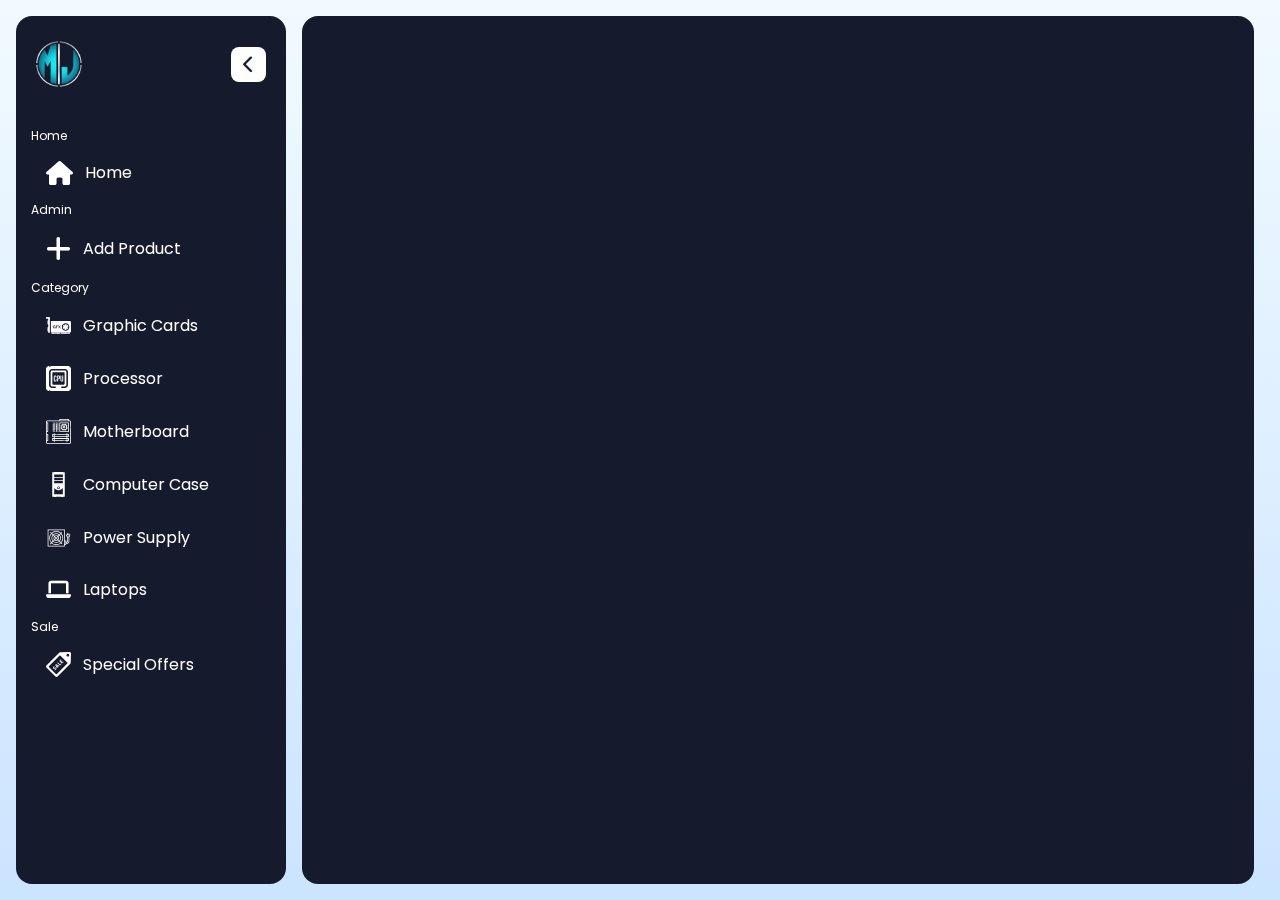
==== index.html @ d165f8c4 "first commit" ====
<!DOCTYPE html>
<html lang="en">
  <head>
    <meta charset="UTF-8" />
    <meta name="viewport" content="width=device-width, initial-scale=1.0" />
    <title>Admin Dashboard</title>
    <link rel="stylesheet" href="./css/all.min.css" />
    <link rel="stylesheet" href="./css/bootstrap.min.css" />
    <link
      rel="stylesheet"
      href="https://cdnjs.cloudflare.com/ajax/libs/animate.css/4.1.1/animate.min.css"
    />
    <link rel="stylesheet" href="./css/style.css" />
  </head>
  <body>
    <aside class="sidebar">
      <header
        class="sidebar-header d-flex justify-content-between align-items-center"
      >
        <a href="#" class="header-logo">
          <img src="images/logo.png" alt="MohamedJamal" />
        </a>
        <button class="toggler sideBar-toggle">
          <i class="fa-solid fa-chevron-left"></i>
        </button>
        <button class="toggler menu-toggle">
          <i class="fa-solid fa-bars"></i>
        </button>
      </header>
      <nav class="sidebar-nav">
        <ul class="nav-list list-unstyled">
          <p class="text-white mb-0">Home</p>
          <li class="nav-item">
            <a href="#" class="nav-link" data-target="home">
              <span class="nav-icon"><i class="fa-solid fa-house"></i></span>
              <span class="nav-label">Home</span>
            </a>
            <span class="nav-tooltip">Home</span>
          </li>
          <p class="text-white mb-0">Admin</p>
          <li class="nav-item">
            <a href="#" class="nav-link" data-target="adminTap">
              <span class="nav-icon"><i class="fa-solid fa-plus"></i></span>
              <span class="nav-label">Add Product</span>
            </a>
            <span class="nav-tooltip">Add Product</span>
          </li>
          <p class="text-white mb-0">Category</p>
          <li class="nav-item">
            <a href="#" class="nav-link" data-target="graphicCards">
              <span class="nav-icon"
                ><svg
                  fill="#ffffff"
                  height="25px"
                  width="25px"
                  version="1.1"
                  id="Capa_1"
                  xmlns="http://www.w3.org/2000/svg"
                  xmlns:xlink="http://www.w3.org/1999/xlink"
                  viewBox="0 0 233.039 233.039"
                  xml:space="preserve"
                >
                  <g id="SVGRepo_bgCarrier" stroke-width="0"></g>
                  <g
                    id="SVGRepo_tracerCarrier"
                    stroke-linecap="round"
                    stroke-linejoin="round"
                  ></g>
                  <g id="SVGRepo_iconCarrier">
                    <path
                      d="M0,38.413h36.121v144.713H20.416v-13.012h-6.418v-37.155h6.418v-27.013h-6.418V68.792h6.418V54.118H0V38.413z M233.039,87.687V169.6c0,6.938-5.624,12.566-12.563,12.566h-0.013v12.46h-80.221v-12.46h-7.612v12.46H52.409v-12.46h-7.034V75.125 h175.101C227.415,75.125,233.039,80.749,233.039,87.687z M62.52,181.542h-4v9h4V181.542z M70.52,181.542h-4v9h4V181.542z M78.52,181.542h-4v9h4V181.542z M86.52,181.542h-4v9h4V181.542z M88.986,128.805h-9.988v3.925h5.559v1.943 c-2.151,2.514-4.56,3.77-7.229,3.77c-1.166,0-2.248-0.239-3.245-0.72c-0.998-0.479-1.859-1.133-2.584-1.962 c-0.726-0.829-1.297-1.808-1.711-2.935c-0.414-1.127-0.621-2.338-0.621-3.634c0-1.244,0.188-2.423,0.563-3.537 c0.376-1.113,0.907-2.099,1.594-2.954c0.687-0.854,1.516-1.528,2.488-2.021c0.971-0.492,2.04-0.738,3.206-0.738 c1.476,0,2.843,0.362,4.101,1.088c1.256,0.726,2.234,1.775,2.934,3.148l4.004-2.954c-0.934-1.84-2.326-3.304-4.179-4.392 c-1.853-1.089-4.075-1.633-6.665-1.633c-1.918,0-3.692,0.369-5.324,1.107c-1.633,0.739-3.052,1.736-4.256,2.993 c-1.205,1.257-2.151,2.721-2.838,4.392c-0.687,1.671-1.029,3.453-1.029,5.344c0,1.996,0.343,3.854,1.029,5.577 c0.687,1.724,1.619,3.221,2.799,4.489c1.178,1.27,2.564,2.268,4.158,2.993c1.594,0.726,3.297,1.088,5.111,1.088 c2.928,0,5.492-1.101,7.695-3.304v3.109h4.43V128.805z M94.52,181.542h-4v9h4V181.542z M102.52,181.542h-4v9h4V181.542z M110.52,181.542h-4v9h4V181.542z M112.111,115.396H93.572v27.595h5.363v-11.427h10.961v-4.353H98.936v-7.112h13.176V115.396z M118.52,181.542h-4v9h4V181.542z M126.52,181.542h-4v9h4V181.542z M128.396,129.388l9.833-13.992h-5.791l-6.84,10.261l-6.88-10.261 h-5.829l9.833,13.992l-9.522,13.602h5.83l6.568-9.872l6.529,9.872h5.791L128.396,129.388z M150.354,181.542h-4v9h4V181.542z M158.354,181.542h-4v9h4V181.542z M166.354,181.542h-4v9h4V181.542z M174.354,181.542h-4v9h4V181.542z M182.354,181.542h-4v9h4 V181.542z M190.354,181.542h-4v9h4V181.542z M198.354,181.542h-4v9h4V181.542z M206.354,181.542h-4v9h4V181.542z M214.354,181.542 h-4v9h4V181.542z M217.727,130.695c0-19.328-15.67-35-35-35c-19.33,0-35,15.672-35,35c0,19.327,15.67,35,35,35 C202.057,165.695,217.727,150.022,217.727,130.695z M201.575,131.252c0.861-0.464,1.723-0.924,2.57-1.381 c0.841-0.479,1.67-0.951,2.471-1.408c0.804-0.46,1.583-0.902,2.313-1.36c0.057-0.034,0.111-0.068,0.167-0.104 c-0.928-6.684-4.335-12.578-9.268-16.713c-0.068,0.092-0.14,0.192-0.212,0.288c-0.307,0.424-0.652,0.896-1.028,1.413 c-0.402,0.52-0.835,1.082-1.296,1.679c-0.452,0.6-0.964,1.22-1.493,1.864c-0.53,0.647-1.078,1.314-1.634,1.996 c-0.581,0.664-1.17,1.342-1.761,2.023c-0.002,0-0.004,0.003-0.007,0.007c0.041-0.658,0.082-1.326,0.125-2.003 c0.057-0.957,0.072-1.93,0.109-2.903c0.031-0.977,0.063-1.953,0.093-2.914c0.005-0.971,0.008-1.923,0.012-2.847 c0.006-0.927,0.01-1.824-0.021-2.684c0-0.07-0.003-0.13-0.005-0.198c-3.085-1.251-6.452-1.941-9.984-1.941 c-3.208,0-6.281,0.567-9.13,1.604c0.049,0.109,0.099,0.224,0.15,0.337c0.211,0.478,0.45,1.013,0.71,1.6 c0.249,0.606,0.52,1.263,0.805,1.96c0.294,0.692,0.576,1.444,0.868,2.224c0.295,0.786,0.6,1.591,0.908,2.411 c0.288,0.838,0.58,1.688,0.873,2.538c0.001,0.004,0.002,0.005,0.005,0.012c-0.551-0.366-1.107-0.735-1.675-1.112 c-0.798-0.526-1.631-1.027-2.458-1.547c-0.83-0.513-1.661-1.029-2.478-1.536c-0.838-0.487-1.661-0.969-2.459-1.434 c-0.799-0.467-1.573-0.918-2.333-1.323c-0.059-0.032-0.112-0.06-0.17-0.094c-5.087,3.977-8.688,9.76-9.843,16.386 c0.115,0.012,0.235,0.025,0.356,0.035c0.517,0.056,1.102,0.119,1.739,0.187c0.65,0.086,1.354,0.182,2.1,0.284 c0.745,0.089,1.538,0.224,2.361,0.36c0.824,0.137,1.678,0.275,2.543,0.419c0.868,0.169,1.75,0.341,2.632,0.513 c0.004,0,0.007,0,0.012,0c-0.59,0.294-1.188,0.592-1.799,0.896c-0.855,0.428-1.703,0.899-2.567,1.354 c-0.861,0.463-1.723,0.923-2.57,1.38c-0.842,0.479-1.671,0.951-2.471,1.411c-0.804,0.457-1.583,0.902-2.312,1.358 c-0.058,0.034-0.112,0.066-0.169,0.102c0.929,6.686,4.336,12.578,9.269,16.714c0.068-0.092,0.141-0.191,0.212-0.289 c0.307-0.422,0.652-0.895,1.028-1.413c0.401-0.52,0.836-1.081,1.296-1.677c0.452-0.602,0.964-1.222,1.493-1.864 c0.53-0.648,1.077-1.315,1.634-1.994c0.581-0.665,1.17-1.345,1.761-2.023c0.001-0.002,0.004-0.007,0.007-0.009 c-0.041,0.657-0.082,1.324-0.124,2.003c-0.058,0.957-0.074,1.928-0.11,2.903c-0.032,0.976-0.063,1.954-0.094,2.914 c-0.004,0.969-0.007,1.924-0.011,2.846c-0.006,0.928-0.01,1.823,0.02,2.684c0.001,0.069,0.004,0.131,0.004,0.197 c3.085,1.252,6.453,1.942,9.985,1.942c3.208,0,6.281-0.566,9.129-1.605c-0.049-0.108-0.097-0.223-0.149-0.337 c-0.211-0.476-0.45-1.012-0.71-1.598c-0.249-0.607-0.52-1.265-0.804-1.959c-0.294-0.693-0.577-1.447-0.868-2.225 c-0.295-0.784-0.601-1.593-0.908-2.413c-0.289-0.837-0.581-1.688-0.874-2.536c-0.001-0.003-0.002-0.007-0.004-0.013 c0.55,0.368,1.106,0.735,1.674,1.113c0.797,0.524,1.631,1.025,2.458,1.545c0.83,0.514,1.661,1.03,2.478,1.538 c0.838,0.487,1.661,0.969,2.458,1.434c0.8,0.465,1.573,0.918,2.333,1.321c0.06,0.034,0.113,0.062,0.17,0.095 c5.088-3.978,8.688-9.758,9.844-16.385c-0.115-0.013-0.235-0.026-0.356-0.036c-0.518-0.056-1.101-0.117-1.739-0.185 c-0.65-0.088-1.355-0.183-2.1-0.287c-0.746-0.087-1.538-0.221-2.361-0.357c-0.824-0.137-1.678-0.276-2.543-0.42 c-0.868-0.169-1.75-0.342-2.632-0.513c-0.004,0-0.007,0-0.012,0c0.59-0.296,1.188-0.593,1.798-0.898 C199.862,132.179,200.711,131.706,201.575,131.252z"
                    ></path>
                  </g></svg
              ></span>
              <span class="nav-label">Graphic Cards</span>
            </a>
            <span class="nav-tooltip">Graphic Cards</span>
          </li>
          <li class="nav-item">
            <a href="#" class="nav-link" data-target="processors">
              <span class="nav-icon">
                <svg
                  fill="#ffffff"
                  height="25px"
                  width="25px"
                  version="1.1"
                  id="Capa_1"
                  xmlns="http://www.w3.org/2000/svg"
                  xmlns:xlink="http://www.w3.org/1999/xlink"
                  viewBox="0 0 180 180"
                  xml:space="preserve"
                >
                  <g id="SVGRepo_bgCarrier" stroke-width="0"></g>
                  <g
                    id="SVGRepo_tracerCarrier"
                    stroke-linecap="round"
                    stroke-linejoin="round"
                  ></g>
                  <g id="SVGRepo_iconCarrier">
                    <path
                      d="M180,169.531V10.469c-2.931,1.615-6.686,1.187-9.171-1.298c-2.485-2.485-2.914-6.24-1.298-9.171H31.905v2.64 c0,2.344-1.899,4.243-4.243,4.243c-2.343,0-4.242-1.899-4.242-4.243V0H10.469c1.616,2.931,1.188,6.686-1.298,9.171 C6.685,11.655,2.931,12.084,0,10.469v159.063c2.931-1.615,6.685-1.187,9.171,1.298c2.485,2.485,2.913,6.24,1.298,9.171H23.42v-2.64 c0-2.344,1.899-4.243,4.242-4.243c2.344,0,4.243,1.899,4.243,4.243V180h137.626c-1.616-2.931-1.188-6.686,1.298-9.171 C173.314,168.345,177.069,167.916,180,169.531z M157.948,136.295c0,11.939-9.714,21.653-21.653,21.653h-22.398 c-3.099,0-5.61-2.512-5.61-5.61c0-3.099,2.512-5.61,5.61-5.61h22.398c5.753,0,10.433-4.68,10.433-10.433v-92.59 c0-5.753-4.68-10.433-10.433-10.433H43.703c-5.751,0-10.431,4.68-10.431,10.433v92.59c0,5.753,4.679,10.433,10.431,10.433h22.4 c3.099,0,5.61,2.512,5.61,5.61c0,3.099-2.512,5.61-5.61,5.61h-22.4c-11.938,0-21.651-9.714-21.651-21.653v-92.59 c0-11.94,9.713-21.653,21.651-21.653h92.592c11.939,0,21.653,9.714,21.653,21.653V136.295z M52.521,134.156 c-3.681,0-6.678-2.994-6.678-6.681V52.524c0-3.687,2.997-6.681,6.678-6.681h74.954c3.687,0,6.681,2.994,6.681,6.681v74.951 c0,3.686-2.994,6.681-6.681,6.681H52.521z M76.316,78.624v4.239h-6.482v-4.676c0-3.116-1.371-4.302-3.554-4.302 c-2.181,0-3.554,1.186-3.554,4.302v23.563c0,3.115,1.373,4.237,3.554,4.237c2.183,0,3.554-1.122,3.554-4.237v-6.233h6.482v5.795 c0,6.983-3.49,10.973-10.223,10.973c-6.733,0-10.223-3.989-10.223-10.973V78.624c0-6.982,3.49-10.972,10.223-10.972 C72.826,67.652,76.316,71.642,76.316,78.624z M90.592,68.151H80.493v43.635h6.856V95.392h3.242c6.856,0,10.223-3.803,10.223-10.783 v-5.674C100.814,71.954,97.448,68.151,90.592,68.151z M93.958,85.045c0,3.116-1.186,4.113-3.366,4.113H87.35V74.385h3.242 c2.181,0,3.366,0.997,3.366,4.113V85.045z M117.646,68.151h6.483v33.225c0,6.982-3.491,10.972-10.224,10.972 c-6.733,0-10.224-3.989-10.224-10.972V68.151h6.857v33.661c0,3.116,1.371,4.238,3.553,4.238c2.183,0,3.554-1.122,3.554-4.238V68.151 z"
                    ></path>
                  </g>
                </svg>
              </span>
              <span class="nav-label">Processor</span>
            </a>
            <span class="nav-tooltip">Processor</span>
          </li>
          <li class="nav-item">
            <a href="#" class="nav-link" data-target="motherBoard">
              <span class="nav-icon"
                ><svg
                  fill="#ffffff"
                  height="25px"
                  width="25px"
                  version="1.1"
                  id="Layer_1"
                  xmlns="http://www.w3.org/2000/svg"
                  xmlns:xlink="http://www.w3.org/1999/xlink"
                  viewBox="0 0 512 512"
                  xml:space="preserve"
                >
                  <g id="SVGRepo_bgCarrier" stroke-width="0"></g>
                  <g
                    id="SVGRepo_tracerCarrier"
                    stroke-linecap="round"
                    stroke-linejoin="round"
                  ></g>
                  <g id="SVGRepo_iconCarrier">
                    <g>
                      <g>
                        <g>
                          <path
                            d="M503.393,161.684c4.466,0,8.084-3.62,8.084-8.084V56.752c0-15.629-12.716-28.346-28.346-28.346h-13.691V8.084 c0-4.465-3.618-8.084-8.084-8.084h-178.93c-4.466,0-8.084,3.62-8.084,8.084v20.322H28.869c-15.629,0-28.346,12.716-28.346,28.346 v21.148v178.93v58.374v129.347v39.101C0.523,499.284,13.24,512,28.869,512h454.26c15.631,0,28.346-12.716,28.346-28.346V178.554 c0-4.465-3.618-8.084-8.084-8.084c-4.466,0-8.084,3.62-8.084,8.084v305.099c0,6.715-5.463,12.178-12.178,12.178H28.869 c-6.714,0-12.178-5.463-12.178-12.178v-31.016h20.322c4.465,0,8.084-3.62,8.084-8.084V315.206c0-4.465-3.62-8.084-8.084-8.084 H16.691v-42.206h20.322c4.465,0,8.084-3.62,8.084-8.084V77.9c0-4.465-3.62-8.084-8.084-8.084H16.691V56.752 c0-6.714,5.463-12.178,12.178-12.178h253.554h178.931h21.776c6.714,0,12.178,5.463,12.178,12.178V153.6 C495.309,158.065,498.927,161.684,503.393,161.684z M28.929,323.29v113.179H16.691V323.29H28.929z M28.929,85.985v162.762H16.691 V85.985H28.929z M453.271,28.406H290.509V16.168h162.762V28.406z"
                          ></path>
                          <path
                            d="M469.439,77.901c0-4.465-3.618-8.084-8.084-8.084h-178.93c-4.466,0-8.084,3.62-8.084,8.084v178.93 c0,4.465,3.618,8.084,8.084,8.084h178.93c4.466,0,8.084-3.62,8.084-8.084V77.901z M453.271,248.747H290.509V85.985h162.762 V248.747z"
                          ></path>
                          <path
                            d="M300.412,193.437c0,4.465,3.619,8.084,8.084,8.084h10.576v10.577c0,4.465,3.619,8.084,8.084,8.084h9.701v9.701 c0,4.465,3.618,8.084,8.084,8.084c4.466,0,8.084-3.62,8.084-8.084v-9.701h10.779v9.701c0,4.465,3.618,8.084,8.084,8.084 c4.466,0,8.084-3.62,8.084-8.084v-9.701h10.779v9.701c0,4.465,3.618,8.084,8.084,8.084c4.466,0,8.084-3.62,8.084-8.084v-9.701 h9.701c4.466,0,8.084-3.62,8.084-8.084v-10.577h10.577c4.466,0,8.084-3.62,8.084-8.084s-3.618-8.084-8.084-8.084h-10.577v-10.779 h10.577c4.466,0,8.084-3.62,8.084-8.084c0-4.465-3.618-8.084-8.084-8.084h-10.577v-10.779h10.577c4.466,0,8.084-3.62,8.084-8.084 c0-4.465-3.618-8.084-8.084-8.084h-10.577v-8.826c0-4.465-3.619-8.084-8.084-8.084h-9.701v-11.45 c0-4.465-3.618-8.084-8.084-8.084c-4.466,0-8.084,3.62-8.084,8.084v11.452h-10.779v-11.452c0-4.465-3.618-8.084-8.084-8.084 c-4.466,0-8.084,3.62-8.084,8.084v11.452h-10.779v-11.452c0-4.465-3.619-8.084-8.084-8.084c-4.466,0-8.084,3.62-8.084,8.084 v11.452h-9.701c-4.466,0-8.084,3.62-8.084,8.084v8.826h-10.576c-4.466,0-8.084,3.62-8.084,8.084c0,4.465,3.619,8.084,8.084,8.084 h10.576v10.779h-10.576c-4.466,0-8.084,3.62-8.084,8.084c0,4.465,3.619,8.084,8.084,8.084h10.576v10.779h-10.576v-0.001 C304.031,185.353,300.412,188.972,300.412,193.437z M335.241,130.717h73.297v73.297h-73.297V130.717z"
                          ></path>
                          <path
                            d="M461.355,368.561c4.466,0,8.084-3.62,8.084-8.084v-45.272c0-4.465-3.618-8.084-8.084-8.084h-24.53v-8.382 c0-4.465-3.618-8.084-8.084-8.084c-4.466,0-8.084,3.62-8.084,8.084v8.382H238.231c-4.465,0-8.084,3.62-8.084,8.084 c0,4.465,3.62,8.084,8.084,8.084h182.426v29.103H176.528V323.29h36.91c4.465,0,8.084-3.62,8.084-8.084 c0-4.465-3.62-8.084-8.084-8.084h-36.91v-8.382c0-4.465-3.62-8.084-8.084-8.084c-4.465,0-8.084,3.62-8.084,8.084v8.382h-24.529 c-4.465,0-8.084,3.62-8.084,8.084v45.272c0,4.465,3.62,8.084,8.084,8.084h24.529v22.636h-24.529c-4.465,0-8.084,3.62-8.084,8.084 v45.272c0,4.465,3.62,8.084,8.084,8.084h24.529v7.778c0,4.465,3.62,8.084,8.084,8.084c4.465,0,8.084-3.62,8.084-8.084v-7.778 h182.427c4.466,0,8.084-3.62,8.084-8.084c0-4.465-3.619-8.084-8.084-8.084H176.528v-29.103h244.129v29.103h-36.91 c-4.466,0-8.084,3.62-8.084,8.084c0,4.465,3.618,8.084,8.084,8.084h36.91v7.778c0,4.465,3.618,8.084,8.084,8.084 c4.466,0,8.084-3.62,8.084-8.084v-7.778h24.53c4.466,0,8.084-3.62,8.084-8.084v-45.272c0-4.465-3.619-8.084-8.084-8.084h-24.53 v-22.636H461.355z M436.825,323.29h16.445v29.103h-16.445V323.29z M160.359,436.469h-16.444v-29.103h16.444V436.469z M160.359,352.393h-16.444V323.29h16.444V352.393z M420.657,391.197H176.528v-22.636h244.129V391.197z M436.825,407.366h16.445 v29.103h-16.445V407.366z"
                          ></path>
                          <path
                            d="M139.603,256.831c0,4.465,3.62,8.084,8.084,8.084c4.465,0,8.084-3.62,8.084-8.084v-144.55 c0-4.465-3.62-8.084-8.084-8.084c-4.465,0-8.084,3.62-8.084,8.084V256.831z"
                          ></path>
                          <path
                            d="M147.688,97.011c4.465,0,8.084-3.62,8.084-8.084V77.901c0-4.465-3.62-8.084-8.084-8.084c-4.465,0-8.084,3.62-8.084,8.084 v11.026C139.603,93.391,143.223,97.011,147.688,97.011z"
                          ></path>
                          <path
                            d="M204.342,256.831c0,4.465,3.62,8.084,8.084,8.084c4.465,0,8.084-3.62,8.084-8.084v-144.55 c0-4.465-3.62-8.084-8.084-8.084c-4.465,0-8.084,3.62-8.084,8.084V256.831z"
                          ></path>
                          <path
                            d="M212.426,97.011c4.465,0,8.084-3.62,8.084-8.084V77.901c0-4.465-3.62-8.084-8.084-8.084c-4.465,0-8.084,3.62-8.084,8.084 v11.026C204.342,93.391,207.961,97.011,212.426,97.011z"
                          ></path>
                          <path
                            d="M180.057,230.535c4.465,0,8.084-3.62,8.084-8.084V77.901c0-4.465-3.62-8.084-8.084-8.084 c-4.465,0-8.084,3.62-8.084,8.084v144.55C171.973,226.915,175.592,230.535,180.057,230.535z"
                          ></path>
                          <path
                            d="M171.973,256.831c0,4.465,3.62,8.084,8.084,8.084c4.465,0,8.084-3.62,8.084-8.084v-11.026 c0-4.465-3.62-8.084-8.084-8.084c-4.465,0-8.084,3.62-8.084,8.084V256.831z"
                          ></path>
                          <path
                            d="M244.795,230.535c4.465,0,8.084-3.62,8.084-8.084V77.901c0-4.465-3.62-8.084-8.084-8.084s-8.084,3.62-8.084,8.084v144.55 C236.711,226.915,240.331,230.535,244.795,230.535z"
                          ></path>
                          <path
                            d="M236.711,256.831c0,4.465,3.62,8.084,8.084,8.084s8.084-3.62,8.084-8.084v-11.026c0-4.465-3.62-8.084-8.084-8.084 s-8.084,3.62-8.084,8.084V256.831z"
                          ></path>
                          <path
                            d="M371.89,142.596c-13.175,0-23.894,10.719-23.894,23.894c0,13.175,10.719,23.894,23.894,23.894 c13.175,0,23.893-10.719,23.893-23.894C395.782,153.314,385.065,142.596,371.89,142.596z M371.89,174.216 c-4.26,0-7.725-3.465-7.725-7.725c0-4.26,3.465-7.725,7.725-7.725c4.259,0,7.724,3.465,7.724,7.725 C379.614,170.75,376.149,174.216,371.89,174.216z"
                          ></path>
                        </g>
                      </g>
                    </g>
                  </g></svg
              ></span>
              <span class="nav-label">Motherboard</span>
            </a>
            <span class="nav-tooltip">Motherboard</span>
          </li>
          <li class="nav-item">
            <a href="#" class="nav-link" data-target="computerCases">
              <span class="nav-icon">
                <svg
                  fill="#ffffff"
                  height="25px"
                  width="25px"
                  version="1.1"
                  id="Capa_1"
                  xmlns="http://www.w3.org/2000/svg"
                  xmlns:xlink="http://www.w3.org/1999/xlink"
                  viewBox="0 0 238.834 238.834"
                  xml:space="preserve"
                >
                  <g id="SVGRepo_bgCarrier" stroke-width="0"></g>
                  <g
                    id="SVGRepo_tracerCarrier"
                    stroke-linecap="round"
                    stroke-linejoin="round"
                  ></g>
                  <g id="SVGRepo_iconCarrier">
                    <path
                      d="M119.417,143.501c3.859,0,7,3.141,7,7c0,3.859-3.141,7-7,7s-7-3.141-7-7C112.417,146.642,115.558,143.501,119.417,143.501z M143.251,238.834v-3.167H95.583v3.167H74.251v-3.167H62.083c-1.381,0-2.5-1.119-2.5-2.5V5.833c0-1.381,1.119-2.5,2.5-2.5h11.613 L76.417,0h86l2.721,3.333h11.613c1.381,0,2.5,1.119,2.5,2.5v227.334c0,1.381-1.119,2.5-2.5,2.5h-12.168v3.167H143.251z M78.084,47.5 h82.666v-23H78.084V47.5z M78.084,77.5h82.666v-23H78.084V77.5z M78.084,107.5h82.666v-23H78.084V107.5z M119.417,137.501 c-7.168,0-13,5.832-13,13c0,7.168,5.832,13,13,13s13-5.832,13-13C132.417,143.333,126.585,137.501,119.417,137.501z M160.75,212.833 v-58.974C151.484,166.662,136.429,175,119.417,175s-32.067-8.338-41.333-21.141v58.974H160.75z"
                    ></path>
                  </g>
                </svg>
              </span>
              <span class="nav-label">Computer Case</span>
            </a>
            <span class="nav-tooltip">Computer Case</span>
          </li>
          <li class="nav-item">
            <a href="#" class="nav-link" data-target="powerSupply">
              <span class="nav-icon">
                <svg
                  xmlns="http://www.w3.org/2000/svg"
                  width="25px"
                  height="25px"
                  version="1.1"
                  viewBox="0 0 1200 1200"
                  fill="#ffffff"
                >
                  <path
                    d="m241.99 851.34-51.266 51.266 1.6562 1.6562c-6.0586 6.0703-6.0117 15.926 0.097657 22.043 6.1211 6.1211 15.984 6.1562 22.043 0.097656l1.668 1.668 51.266-51.266c59.328 53.316 137.71 85.824 223.56 85.824s164.23-32.508 223.55-85.824l39.73 39.73 1.7539-1.7539c6.1211 6.1094 15.984 6.1445 22.031 0.10938 6.0703-6.0859 6.0234-15.91-0.097656-22.043l1.7539-1.7539-39.73-39.73c53.316-59.316 85.824-137.71 85.824-223.56 0-85.848-32.508-164.23-85.812-223.56l27.527-27.527-1.668-1.668c6.0703-6.0586 6.0234-15.91-0.097656-22.043-6.1211-6.0977-15.973-6.1445-22.043-0.097656l-1.6562-1.6445-27.527 27.527c-59.328-53.316-137.71-85.824-223.56-85.824-85.848 0-164.23 32.508-223.55 85.824l-39.07-39.07-1.7539 1.7539c-6.1211-6.1094-15.973-6.1562-22.055-0.097656-6.0586 6.0586-6 15.926 0.097656 22.031 0 0 0.011719 0 0.023438 0.011719l-1.7539 1.7539 39.07 39.07c-53.316 59.328-85.824 137.71-85.824 223.57-0.011719 85.824 32.496 164.21 85.812 223.52zm151.96-223.56c0-20.27 6.2656-39.098 16.934-54.684l54.684 54.684-54.684 54.684c-10.672-15.59-16.934-34.406-16.934-54.684zm194.12 0c0 20.27-6.2656 39.098-16.934 54.684l-54.672-54.684 54.672-54.684c10.672 15.598 16.934 34.414 16.934 54.684zm-97.055 25.461 54.672 54.684c-15.59 10.668-34.402 16.934-54.684 16.934-20.27 0-39.098-6.2656-54.684-16.934zm0-50.914-54.684-54.684c15.59-10.668 34.414-16.934 54.684-16.934s39.098 6.2656 54.684 16.934zm-80.363 131.27c22.355 17.027 50.148 27.254 80.352 27.254s57.996-10.234 80.363-27.254l43.703 43.715c-33.684 27.996-76.934 44.867-124.04 44.867-47.125 0-90.371-16.883-124.05-44.879zm186.17-25.453c17.027-22.355 27.254-50.16 27.254-80.352 0-30.203-10.234-57.996-27.254-80.352l43.703-43.703c28.008 33.684 44.879 76.934 44.879 124.05 0 47.137-16.871 90.371-44.879 124.07zm-25.453-186.17c-22.355-17.027-50.16-27.254-80.363-27.254s-57.996 10.234-80.352 27.254l-43.691-43.691c33.684-27.996 76.934-44.879 124.05-44.879 47.125 0 90.359 16.871 124.04 44.867zm-186.17 25.453c-17.016 22.355-27.254 50.16-27.254 80.363s10.234 57.996 27.254 80.352l-43.691 43.703c-27.996-33.695-44.879-76.934-44.879-124.05 0-47.125 16.883-90.359 44.879-124.04zm105.8 379.2c-75.926 0-145.29-28.512-198.06-75.324l48.562-48.562c40.285 34.477 92.461 55.441 149.51 55.441s109.21-20.965 149.5-55.43l48.551 48.551c-52.773 46.812-122.12 75.324-198.06 75.324zm298.84-298.85c0 75.926-28.512 145.29-75.324 198.06l-48.551-48.551c34.477-40.273 55.441-92.449 55.441-149.51 0-57.047-20.965-109.22-55.441-149.5l48.562-48.551c46.801 52.762 75.312 122.12 75.312 198.05zm-298.84-298.84c75.938 0 145.3 28.512 198.06 75.324l-48.562 48.562c-40.273-34.477-92.449-55.43-149.5-55.43s-109.22 20.965-149.5 55.43l-48.562-48.562c52.785-46.812 122.13-75.324 198.06-75.324zm-174.94 149.34c-34.477 40.273-55.441 92.449-55.441 149.5s20.965 109.22 55.43 149.5l-48.562 48.562c-46.812-52.766-75.324-122.14-75.324-198.06 0-75.938 28.512-145.3 75.324-198.06z"
                  />
                  <path
                    d="m1158.3 522.21v-69.66h-40.668v-44.062h-1.0547c-0.011719-9.3477-7.6094-16.945-16.957-16.945-9.3359 0.011719-16.922 7.6211-16.934 16.945h-1.0547v44.062h-35.09v-45.73h-1.0547c-0.011718-9.3477-7.6094-16.945-16.945-16.945-9.3359 0-16.934 7.5977-16.945 16.945h-1.0547v45.73h-41.578v73.43l41.676 52.871v195.02c-0.14453 3.8516-2.5781 33.469-40.309 45.457v-72.59h-69.254l0.003906-526.85h-820.23v815.76h820.22v-85.488h69.254v-39.266c50.004-2.5312 88.738-17.941 114.88-46.199 36.707-39.648 34.234-89.363 34.141-90.406v-196.03zm-153.32-33.66h117.32v22.379l-27.781 39.996-60.047 0.003906-29.496-37.43zm-139.89 511.12h-748.23v-743.76h748.22zm69.25-85.488h-33.254l0.003906-131.44h33.254zm124.46-73.93c-19.246 20.809-49.066 32.363-88.465 34.656v-18.395c59.074-13.246 76.02-58.066 76.309-82.211v-185.55l36.707-1.2227 0.035157 187.82c0.015624 0.36719 1.3945 36.848-24.586 64.895z"
                  />
                </svg>
              </span>
              <span class="nav-label">Power Supply</span>
            </a>
            <span class="nav-tooltip">Power Supply</span>
          </li>
          <li class="nav-item">
            <a href="#" class="nav-link" data-target="laptops">
              <span class="nav-icon"> <i class="fa-solid fa-laptop"></i></span>
              <span class="nav-label">Laptops</span>
            </a>
            <span class="nav-tooltip">Laptops</span>
          </li>
          <p class="text-white mb-0">Sale</p>
          <li class="nav-item">
            <a href="#" class="nav-link" data-target="specialOffers">
              <span class="nav-icon">
                <svg
                  fill="#ffffff"
                  height="25px"
                  width="25px"
                  version="1.1"
                  id="Capa_1"
                  xmlns="http://www.w3.org/2000/svg"
                  xmlns:xlink="http://www.w3.org/1999/xlink"
                  viewBox="0 0 288.359 288.359"
                  xml:space="preserve"
                >
                  <g id="SVGRepo_bgCarrier" stroke-width="0"></g>
                  <g
                    id="SVGRepo_tracerCarrier"
                    stroke-linecap="round"
                    stroke-linejoin="round"
                  ></g>
                  <g id="SVGRepo_iconCarrier">
                    <g>
                      <path
                        d="M283.38,4.98c-3.311-3.311-7.842-5.109-12.522-4.972L163.754,3.166c-4.334,0.128-8.454,1.906-11.52,4.972L4.979,155.394 c-6.639,6.639-6.639,17.402,0,24.041L108.924,283.38c6.639,6.639,17.402,6.639,24.041,0l147.256-147.256 c3.065-3.065,4.844-7.186,4.972-11.52l3.159-107.103C288.49,12.821,286.691,8.291,283.38,4.98z M247.831,130.706L123.128,255.407 c-1.785,1.785-4.679,1.785-6.464,0l-83.712-83.712c-1.785-1.785-1.785-4.679,0-6.464L157.654,40.529 c1.785-1.785,4.679-1.785,6.464,0l83.713,83.713C249.616,126.027,249.616,128.921,247.831,130.706z M263.56,47.691 c-6.321,6.322-16.57,6.322-22.892,0c-6.322-6.321-6.322-16.57,0-22.892c6.321-6.322,16.569-6.322,22.892,0 C269.882,31.121,269.882,41.37,263.56,47.691z"
                      ></path>
                      <path
                        d="M99.697,181.278c-5.457,2.456-8.051,3.32-10.006,1.364c-1.592-1.591-1.5-4.411,1.501-7.412 c1.458-1.458,2.927-2.52,4.26-3.298c1.896-1.106,2.549-3.528,1.467-5.438l-0.018-0.029c-0.544-0.96-1.455-1.658-2.522-1.939 c-1.067-0.279-2.202-0.116-3.147,0.453c-1.751,1.054-3.64,2.48-5.587,4.428c-7.232,7.23-7.595,15.599-2.365,20.829 c4.457,4.457,10.597,3.956,17.463,0.637c5.004-2.364,7.55-2.729,9.46-0.819c2.002,2.002,1.638,5.004-1.545,8.186 c-1.694,1.694-3.672,3.044-5.582,4.06c-0.994,0.528-1.728,1.44-2.027,2.525c-0.3,1.085-0.139,2.245,0.443,3.208l0.036,0.06 c1.143,1.889,3.575,2.531,5.503,1.457c2.229-1.241,4.732-3.044,6.902-5.215c8.412-8.412,8.002-16.736,2.864-21.875 C112.475,178.141,107.109,177.868,99.697,181.278z"
                      ></path>
                      <path
                        d="M150.245,157.91l-31.508-16.594c-1.559-0.821-3.47-0.531-4.716,0.714l-4.897,4.898c-1.25,1.25-1.537,3.169-0.707,4.73 l16.834,31.654c0.717,1.347,2.029,2.274,3.538,2.5c1.509,0.225,3.035-0.278,4.114-1.357c1.528-1.528,1.851-3.89,0.786-5.771 l-3.884-6.866l8.777-8.777l6.944,3.734c1.952,1.05,4.361,0.696,5.928-0.871c1.129-1.129,1.654-2.726,1.415-4.303 C152.63,160.023,151.657,158.653,150.245,157.91z M125.621,165.632c0,0-7.822-13.37-9.187-15.644l0.091-0.092 c2.274,1.364,15.872,8.959,15.872,8.959L125.621,165.632z"
                      ></path>
                      <path
                        d="M173.694,133.727c-1.092,0-2.139,0.434-2.911,1.205l-9.278,9.278l-21.352-21.352c-0.923-0.923-2.175-1.441-3.479-1.441 s-2.557,0.519-3.479,1.441c-1.922,1.922-1.922,5.037,0,6.958l24.331,24.332c1.57,1.569,4.115,1.569,5.685,0l13.395-13.395 c1.607-1.607,1.607-4.213,0-5.821C175.833,134.16,174.786,133.727,173.694,133.727z"
                      ></path>
                      <path
                        d="M194.638,111.35l-9.755,9.755l-7.276-7.277l8.459-8.458c1.557-1.558,1.557-4.081-0.001-5.639 c-1.557-1.557-4.082-1.557-5.639,0l-8.458,8.458l-6.367-6.366l9.117-9.117c1.57-1.57,1.57-4.115,0-5.686 c-0.754-0.755-1.776-1.179-2.843-1.179c-1.066,0-2.089,0.424-2.843,1.178l-13.234,13.233c-0.753,0.754-1.177,1.776-1.177,2.843 c0,1.066,0.424,2.089,1.178,2.843l24.968,24.968c1.57,1.569,4.115,1.569,5.685,0l13.87-13.87c1.57-1.57,1.57-4.115,0-5.686 C198.752,109.78,196.208,109.78,194.638,111.35z"
                      ></path>
                    </g>
                  </g>
                </svg>
              </span>
              <span class="nav-label">Special Offers</span>
            </a>
            <span class="nav-tooltip">Special Offers</span>
          </li>
        </ul>
      </nav>
    </aside>
    <main>
      <div class="layout">
        <section
          class="home tab-content active animate__animated animate__fadeIn"
          id="home"
        ></section>
        <section
          class="add-product tab-content animate__animated animate__fadeIn"
          id="adminTap"
        >
          <div class="w-100 system px-4 py-4 rounded-3">
            <h2 class="mb-4">System Management</h2>
            <form id="productForm">
              <div class="row g-3">
                <div class="col-md-8">
                  <div class="form-floating mb-3">
                    <input
                      type="text"
                      class="form-control border-0 border-bottom rounded-0"
                      id="productName"
                      placeholder=""
                      autocomplete="off"
                    />
                    <label for="productName">Product Name</label>
                    <p
                      id="inValidName"
                      class="alert alert-danger d-none mt-2 small d-none"
                    >
                      The name must start with a letter and can include letters,
                      numbers, spaces, and hyphens. It must be between 2 and 40
                      characters long.
                    </p>
                  </div>
                </div>
                <div class="col-md-4">
                  <div class="form-floating">
                    <select
                      class="form-select border-0 border-bottom rounded-0"
                      id="productCategory"
                    >
                      <option value="Grahpic Card">Grahpic Card</option>
                      <option value="Processor">Processor</option>
                      <option value="Motherboard">Motherboard</option>
                      <option value="Computer Case">Computer Case</option>
                      <option value="Power Supply">Power Supply</option>
                      <option value="Laptops">Laptops</option>
                    </select>
                    <label for="productCategory">Select Category</label>
                  </div>
                </div>
                <div class="col-md-5">
                  <div class="form-floating mb-3">
                    <input
                      type="number"
                      class="form-control border-0 border-bottom rounded-0"
                      id="productPrice"
                      placeholder=""
                    />
                    <label for="productPrice">Product Price</label>
                    <p
                      id="inValidPrice"
                      class="alert alert-danger d-none mt-2 small"
                    >
                      The value must be a number with 2 to 6 digits before the
                      decimal point and up to 2 digits after the decimal (e.g.,
                      100, 999.99, or 123450.5).
                    </p>
                  </div>
                </div>
                <div class="col-md-5">
                  <div class="form-floating mb-3">
                    <input
                      type="number"
                      class="form-control border-0 border-bottom rounded-0"
                      id="discount"
                      placeholder=""
                    />
                    <label for="discount">Discount</label>
                    <div id="discountMsg">
                      <p
                        id="invalidDiscount"
                        class="alert alert-danger d-none mt-2 small"
                      >
                        The value must be a number with 2 to 6 digits before the
                        decimal point and up to 2 digits after the decimal
                        (e.g., 100, 999.99, or 123450.5). And Must be less than
                        the Product Price
                      </p>
                    </div>
                  </div>
                </div>
                <div class="col-md-2">
                  <div class="total-price">
                    <p class="mb-0">Total Price</p>
                    <span id="totalPrice" class="text-center py-2 text-white"
                      >0.00</span
                    >
                  </div>
                </div>
              </div>
              <div class="form-floating mb-3">
                <textarea
                  class="form-control border-0 border-bottom rounded-0"
                  id="productDescription"
                  placeholder="Product Description"
                ></textarea>
                <label for="productDescription">Product Description</label>
                <p
                  id="inValidDescription"
                  class="alert alert-danger d-none mt-2 small"
                >
                  The product description must be 10 to 500 characters long and
                  can include letters, numbers, spaces, and common symbols like
                  punctuation marks.
                </p>
              </div>
              <div class="form-floating mb-3">
                <input
                  type="file"
                  class="form-control border-0 border-bottom rounded-0"
                  id="productImage"
                  placeholder=""
                />
                <label for="productImage">Product Image</label>
                <p
                  id="inValidImage"
                  class="alert alert-danger d-none mt-2 small"
                >
                  Please upload a valid image file with one of the following
                  extensions: .jpg, .jpeg, .png, .gif, webp, svg, or .bmp.
                </p>
              </div>
              <button id="addProduct" class="btn mt-3 w-100" type="button">
                Add Product
              </button>
              <button
                id="updateProduct"
                class="btn mt-3 w-100 d-none"
                type="button"
              >
                Update Product
              </button>
            </form>
          </div>
          <div
            class="d-flex justify-content-sm-end justify-content-center flex-column flex-sm-row align-items-center gap-2 p-3 rounded-3 bg-white mt-3"
          >
            <div class="radio-buttons">
              <div class="form-check form-check-inline">
                <input
                  class="form-check-input"
                  type="radio"
                  name="searchOption"
                  id="ProductNameSearch"
                  value="name"
                  checked
                />
                <label class="form-check-label" for="ProductNameSearch"
                  >Name</label
                >
              </div>
              <div class="form-check form-check-inline">
                <input
                  class="form-check-input"
                  type="radio"
                  name="searchOption"
                  id="ProductCategorySearch"
                  value="category"
                />
                <label class="form-check-label" for="ProductCategorySearch"
                  >Category</label
                >
              </div>
            </div>
            <input
              type="search"
              class="form-control w-auto"
              placeholder="Search By Name"
              id="searchInput"
            />
          </div>
          <div class="table-responsive">
            <table
              class="table align-middle text-center mt-3 rounded-3 overflow-hidden mb-0 table-striped"
            >
              <thead>
                <tr>
                  <th class="py-3">ID</th>
                  <th class="py-3">Name</th>
                  <th class="py-3">Price</th>
                  <th class="py-3">Category</th>
                  <th class="py-3">Description</th>
                  <th class="py-3">Image</th>
                  <th class="py-3">Action</th>
                </tr>
              </thead>
              <tbody id="tableBody"></tbody>
            </table>
          </div>
        </section>
        <div class="products-control d-none">
          <div
            class="bg-white rounded-3 py-3 d-flex justify-content-sm-between flex-column flex-sm-row gap-3"
          >
            <div
              class="grid-control ms-3 d-flex gap-2 align-items-center order-last order-sm-first"
            >
              <i class="fa-solid fa-table-list fa-2x"></i>
              <i class="fa-solid fa-table-cells fa-2x"></i>
            </div>
            <div class="search-sort mx-3 d-flex gap-2 flex-column flex-md-row">
              <div class="sort-by d-flex align-items-center gap-2">
                <span class="small text-nowrap py-2 px-2 rounded-2"
                  >Sort By :</span
                >
                <select
                  id="sortProducts"
                  class="form-select"
                  aria-label="Default select example"
                >
                  <option selected value="default">Default</option>
                  <option value="nameA-Z">Name (A-Z)</option>
                  <option value="nameZ-A">Name (Z-A)</option>
                  <option value="priceHighLow">Price (High to Low)</option>
                  <option value="priceLowHigh">Price (Low to High)</option>
                </select>
              </div>
              <input
                type="search"
                class="form-control w-auto form-control-sm"
                placeholder="Search By Name"
                id="productSearchInput"
              />
            </div>
          </div>
        </div>
        <section
          class="graphic-cards tab-content animate__animated animate__fadeIn"
          id="graphicCards"
        >
          <div class="container-fluid bg-white rounded-3 overflow-hidden">
            <div id="rowData" class="row g-3 my-2"></div>
          </div>
        </section>
        <section
          class="processor tab-content animate__animated animate__fadeIn"
          id="processors"
        >
          <div class="container-fluid bg-white rounded-3 overflow-hidden">
            <div id="rowData" class="row g-3 my-2"></div>
          </div>
        </section>
        <section
          class="motherboard tab-content animate__animated animate__fadeIn"
          id="motherBoard"
        >
          <div class="container-fluid bg-white rounded-3 overflow-hidden">
            <div id="rowData" class="row g-3 my-2"></div>
          </div>
        </section>
        <section
          class="computer-case tab-content animate__animated animate__fadeIn"
          id="computerCases"
        >
          <div class="container-fluid bg-white rounded-3 overflow-hidden">
            <div id="rowData" class="row g-3 my-2"></div>
          </div>
        </section>
        <section
          class="power-supply tab-content animate__animated animate__fadeIn"
          id="powerSupply"
        >
          <div class="container-fluid bg-white rounded-3 overflow-hidden">
            <div id="rowData" class="row g-3 my-2"></div>
          </div>
        </section>
        <section
          class="laptops tab-content animate__animated animate__fadeIn"
          id="laptops"
        >
          <div class="container-fluid bg-white rounded-3 overflow-hidden">
            <div id="rowData" class="row g-3 my-2"></div>
          </div>
        </section>
        <section
          class="onsale tab-content animate__animated animate__fadeIn"
          id="specialOffers"
        >
          <div class="container-fluid bg-white rounded-3 overflow-hidden">
            <div id="rowData" class="row g-3 my-2"></div>
          </div>
        </section>
      </div>
    </main>

    <script src="./js/bootstrap.bundle.min.js"></script>
    <script src="./js/main.js"></script>
  </body>
</html>
---- css/style.css ----
@import url('https://fonts.googleapis.com/css2?family=Poppins:ital,wght@0,100;0,200;0,300;0,400;0,500;0,600;0,700;0,800;0,900;1,100;1,200;1,300;1,400;1,500;1,600;1,700;1,800;1,900&display=swap');

body {
    font-family: "Poppins", serif;
    min-height: 100vh;
    background: linear-gradient(#f1faff, #cbe4ff);
}

.tab-content {
    width: 100%;
    height: calc(100% - 48px);
    margin-inline: auto;
    padding-block: 19px;
    overflow: hidden;
    padding-inline: 16px;
    display: none;
    opacity: 0;
}

.tab-content.active {
    display: block;
    opacity: 1;
}

.main-color {
    color: #151A2D;
}

.main-color-bg {
    background-color: #151A2D;
    color: #fff;
}



/* scroll bar style  */
::-webkit-scrollbar {
    width: 0.625rem;
}

::-webkit-scrollbar-track {
    background-color: #151A2D;
}

::-webkit-scrollbar-thumb {
    background: linear-gradient(#f1faff, #cbe4ff);
    border-radius: 10px;
}

/* scroll bar style  */
/* start aside bar  */
.sidebar {
    background-color: #151A2D;
    width: 270px;
    margin: 16px;
    position: fixed;
    border-radius: 16px;
    height: calc(100vh - 32px);
    transition: 0.4s ease;
    z-index: 20;
}

.sidebar.collapsed {
    width: 85px;
}

.sidebar-header {
    padding: 25px 20px;
    position: relative;
}

.sidebar-header .toggler {
    border: none;
    width: 35px;
    height: 35px;
    border-radius: 8px;
    background-color: #fff;
    display: flex;
    justify-content: center;
    align-items: center;
    color: #151A2D;
    transition: 0.4s ease;
}

.sidebar-header .sideBar-toggle {
    position: absolute;
    right: 20px;
}

.sidebar.collapsed .sidebar-header .sideBar-toggle {
    transform: translate(-5px, 65px);
}

.sidebar-header .toggler:hover {
    background-color: #dde4fb;
}

.sidebar-header .menu-toggle {
    display: none;
}

.sidebar-header .sideBar-toggle i {
    font-size: 18px;
    transition: 0.4s ease;
}

.sidebar.collapsed .sidebar-header .sideBar-toggle i {
    transform: rotate(180deg);
}

.sidebar-header .header-logo img {
    width: 46px;
    height: 46px;
    object-fit: contain;
    border-radius: 50%;
    display: block;
}

.sidebar-nav .nav-list {
    display: flex;
    flex-direction: column;
    gap: 4px;
    padding: 0 15px;
    transform: translateY(15px);
    transition: 0.4s ease;
}

.sidebar-nav .nav-list p {
    font-size: 12px;
}

.sidebar.collapsed .sidebar-nav .nav-list p {
    text-align: center;
}

.sidebar.collapsed .sidebar-nav .nav-list {
    transform: translateY(65px);
}

.sidebar-nav .nav-link {
    color: #fff;
    text-decoration: none;
    padding: 12px 15px;
    display: flex;
    align-items: center;
    gap: 12px;
    transition: 0.4s ease-in-out;
    border-radius: 8px;
}

.sidebar-nav .nav-link .nav-icon {
    display: flex;
    justify-content: center;
    align-items: center;
    font-size: 28px;
}

.sidebar-nav .nav-link .nav-icon i.fa-laptop {
    font-size: 20px;
}

.sidebar-nav .nav-link .nav-icon i.fa-house {
    font-size: 24px;
}

.sidebar-nav .nav-link:hover {
    background-color: #fff;
    color: #151A2D
}

.sidebar-nav .nav-link svg {
    transition: 0.4s ease-in-out;
}

.sidebar-nav .nav-link:hover svg,
.sidebar-nav .nav-link:hover svg path {
    fill: #151A2D;
}

.sidebar-nav .nav-link .nav-label {
    white-space: nowrap;
}

.sidebar-nav .nav-item {
    position: relative;
}

.sidebar-nav .nav-tooltip {
    color: #151A2D;
    background-color: #fff;
    padding: 6px 12px;
    border-radius: 8px;
    position: absolute;
    top: -10px;
    left: calc(100% + 25px);
    font-size: 14px;
    white-space: nowrap;
    box-shadow: 0 5px 10px rgba(0, 0, 0, 0.1);
    opacity: 0;
    transition: 0s;
    display: none;
}

.sidebar.collapsed .sidebar-nav .nav-tooltip {
    display: block;
}

.sidebar-nav .nav-item:hover .nav-tooltip {
    opacity: 1;
    transform: translateY(50%);
    transition: 0.4s ease;
}

.sidebar.collapsed .sidebar-nav .nav-link .nav-label {
    opacity: 0;
    pointer-events: none;
}

@media (max-width: 992px) {
    .sidebar {
        margin: 13px;
        width: calc(100% - 26px);
        height: 56px;
        overflow-y: hidden;
        max-height: calc(100% - 26px);
        padding-bottom: 20px;
        scrollbar-width: none;

    }

    .sidebar.menu-active {
        overflow-y: auto;
    }

    .sidebar .sidebar-header {
        position: sticky;
        top: 0;
        z-index: 20;
        background-color: #151A2D;
        padding: 10px 16px;
        border-radius: 16px;
    }

    .sidebar-header .header-logo img {
        width: 40px;
        height: 40px;
    }

    .sidebar-header .sideBar-toggle,
    .sidebar-nav .nav-tooltip {
        display: none;
    }

    .sidebar-header .menu-toggle {
        display: flex;
    }

    .sidebar-nav .nav-list {
        padding: 0 10px;
    }

    .sidebar-nav .nav-link {
        gap: 10px;
        padding: 10px;
        font-size: 15px;
    }

}

/* end aside bar  */

/* start main section  */
main {
    overflow: hidden;
}

.layout {
    background-color: #151A2D;
    width: calc(100vw - 328px);
    margin: 16px 16px 16px 302px;
    min-height: calc(100vh - 32px);
    border-radius: 16px;
    scrollbar-width: none;
    transition: 0.4s ease;
}

.layout.fullwidth {
    width: calc(100vw - 143px);
    margin: 16px 16px 16px 117px;
}

@media (max-width: 992px) {
    .layout {
        width: calc(100vw - 36px);
        margin: 80px 13px;
    }
}

@media (max-width: 576px) {
    .layout {
        width: calc(100vw - 26px);
    }

    /* .grid-control {
        display: none !important;
    } */
}

.grid-control {
    display: none;
}

.products-control {
    padding-inline: 16px;
    padding-top: 16px;
}

/* start main section  */
/* start home section  */


/* end home section  */
/* start product section  */
.system {
    background-color: #fff;
    color: #151A2D;
    border-radius: 16px;
}

.form-control:focus {
    box-shadow: none;
}

form input.form-control,
form select.form-select,
form textarea.form-control {
    border-bottom-color: #151A2D !important;
}

form textarea.form-control {
    height: 100px !important;
}

.form-select:focus {
    box-shadow: none;
}

select.form-select option {
    color: #151A2D;
}

form .total-price span {
    width: 100%;
    height: 35px;
    display: block;
    background-color: #151A2D;
}


table td img {
    width: 100px;
}

#addProduct {
    background-color: #151A2D;
    color: white;
}

#updateProduct {
    background-color: #cbe4ff;
    color: #151A2D;
}

td button i {
    font-size: 25px;
}

.custom-tooltip {
    --bs-tooltip-bg: #151A2D;
    --bs-tooltip-color: #fff;
}

.form-control.is-valid:focus {
    box-shadow: none;
}

.form-control.is-invalid:focus {
    box-shadow: none;
}

.form-control.is-valid {
    border-bottom-color: #198754 !important;
}

.form-control.is-invalid {
    border-bottom-color: #dc3545 !important;

}

/* end product section  */
/* start category section  */
.sort-by span {
    background-color: #151A2D;
    color: #fff;
}

.sale {
    background-color: #198754;
    color: white;
    display: block;
    position: absolute;
    right: -68px;
    top: 18px;
    width: 12.5rem;
    padding-block: .125rem;
    font-size: .875rem;
    transform: rotate(45deg);
    text-align: center;
}

.card-text ul li {
    color: #ffc107;
}

.card-text button.cart {
    background-color: #151A2D;
    color: #fff;
    border: 1px solid #151A2D;
    transition: 0.4s ease-in-out;
}

.card-text button.cart:hover {
    background-color: transparent;
    color: #151A2D;

}

.card {
    transition: 0.4s ease-in-out;
}

.card:hover {
    border: 1px solid #151A2D !important;
}

.card .img-holder img {
    transition: 0.4s ease-in-out;

}

.card:hover .img-holder img {
    border-top-right-radius: 5px !important;
    border-top-left-radius: 5px !important;
}

.img-holder .layer {
    position: absolute;
    top: 0;
    left: 0;
    width: 100%;
    height: 100%;
    background-color: #151a2dec;
    transition: 0.4s ease-in-out;
    opacity: 0;
}

.card:hover .img-holder .layer {
    opacity: 1;
    border-radius: 5px;
}

.img-holder .layer i {
    color: #151A2D;
    width: 50px;
    height: 50px;
    border-radius: 50%;
    background-color: #fff;
    display: flex;
    justify-content: center;
    align-items: center;
    transition: 0.4s ease-in-out;
    border: 1px solid #151A2D;
    cursor: pointer;
}

.img-holder .layer i:hover {
    background-color: #ffffff6b;
    color: #151A2D;
}

.fav-icon {
    cursor: pointer;
}

/* end category section  */
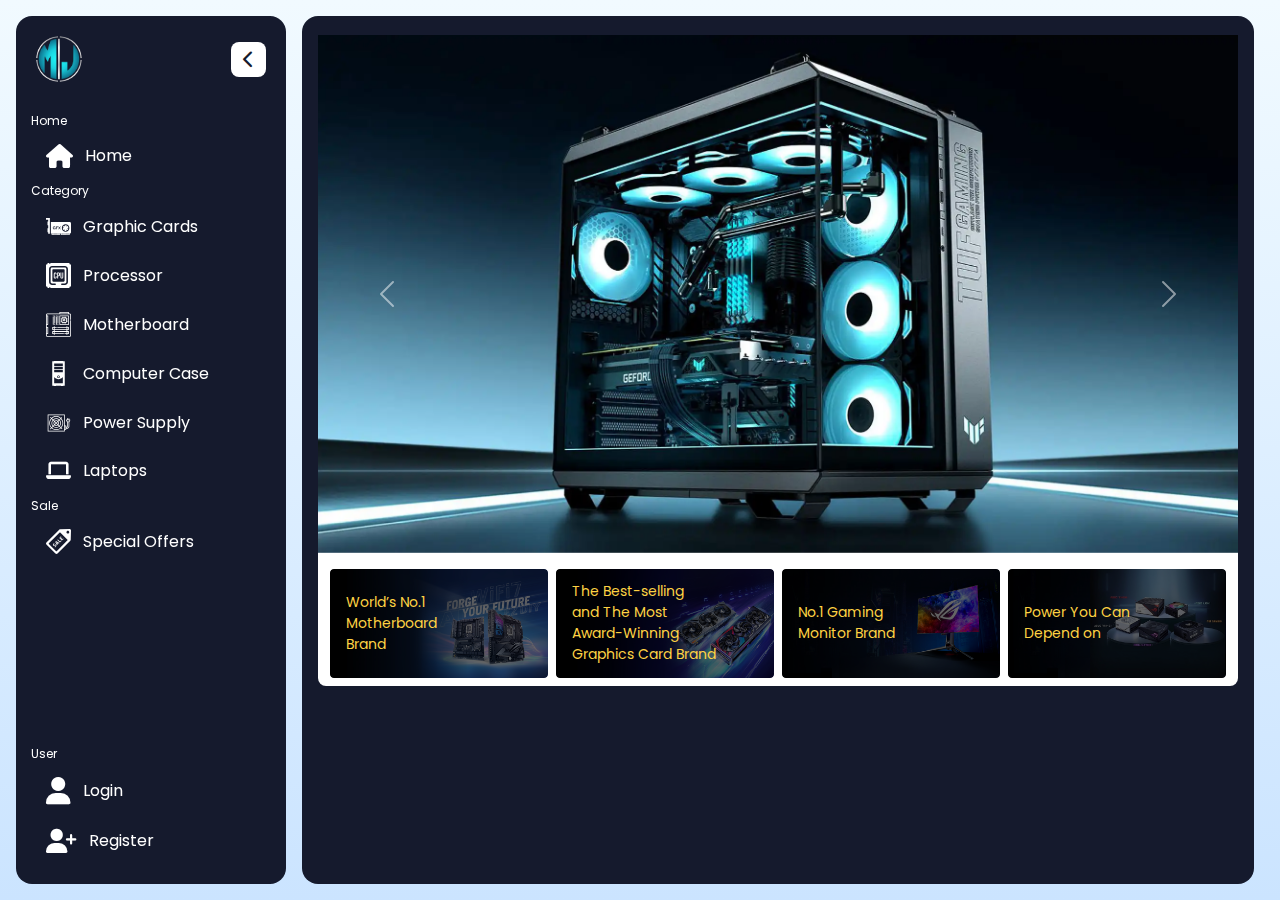
==== commit 6eae730c: "good job" ====
--- a/index.html
+++ b/index.html
@@ -6,6 +6,11 @@
     <title>Admin Dashboard</title>
     <link rel="stylesheet" href="./css/all.min.css" />
     <link rel="stylesheet" href="./css/bootstrap.min.css" />
+    <!-- Swiper Slider  -->
+    <link
+      rel="stylesheet"
+      href="https://cdn.jsdelivr.net/npm/swiper@11/swiper-bundle.min.css"
+    />
     <link
       rel="stylesheet"
       href="https://cdnjs.cloudflare.com/ajax/libs/animate.css/4.1.1/animate.min.css"
@@ -28,7 +33,7 @@
         </button>
       </header>
       <nav class="sidebar-nav">
-        <ul class="nav-list list-unstyled">
+        <ul class="nav-list primary-nav list-unstyled">
           <p class="text-white mb-0">Home</p>
           <li class="nav-item">
             <a href="#" class="nav-link" data-target="home">
@@ -37,8 +42,8 @@
             </a>
             <span class="nav-tooltip">Home</span>
           </li>
-          <p class="text-white mb-0">Admin</p>
-          <li class="nav-item">
+          <p class="text-white mb-0 admin-text">Admin</p>
+          <li class="nav-item admin-link">
             <a href="#" class="nav-link" data-target="adminTap">
               <span class="nav-icon"><i class="fa-solid fa-plus"></i></span>
               <span class="nav-label">Add Product</span>
@@ -287,6 +292,25 @@
             <span class="nav-tooltip">Special Offers</span>
           </li>
         </ul>
+        <ul class="nav-list user-nav list-unstyled">
+          <p class="text-white mb-0">User</p>
+          <li class="nav-item">
+            <a href="#" class="nav-link login-btn">
+              <span class="nav-icon"><i class="fa-solid fa-user"></i></span>
+              <span class="nav-label">Login</span>
+            </a>
+            <span class="nav-tooltip">Login</span>
+          </li>
+          <li class="nav-item">
+            <a href="#" class="nav-link register-btn">
+              <span class="nav-icon"
+                ><i class="fa-solid fa-user-plus small"></i
+              ></span>
+              <span class="nav-label">Register</span>
+            </a>
+            <span class="nav-tooltip">Register</span>
+          </li>
+        </ul>
       </nav>
     </aside>
     <main>
@@ -294,7 +318,164 @@
         <section
           class="home tab-content active animate__animated animate__fadeIn"
           id="home"
-        ></section>
+        >
+          <div class="bg-white overflow-hidden rounded-bottom-3">
+            <div
+              id="carouselExampleAutoplaying"
+              class="carousel slide carousel-fade mb-3"
+              data-bs-ride="carousel"
+            >
+              <div class="carousel-inner">
+                <div class="carousel-item active">
+                  <img
+                    src="./images/asus-GT502-horizon.webp"
+                    class="d-block w-100"
+                    alt="PC"
+                  />
+                </div>
+                <div class="carousel-item">
+                  <img
+                    src="./images/features-2022-splash-min.webp"
+                    class="d-block w-100"
+                    alt="SecretLab"
+                  />
+                </div>
+                <div class="carousel-item">
+                  <img
+                    src="./images/nvida-hero.jpg"
+                    class="d-block w-100"
+                    alt="nvida"
+                  />
+                </div>
+                <div class="carousel-item">
+                  <img
+                    src="./images/4090_AIO_Cover-Turkish.jpg"
+                    class="d-block w-100"
+                    alt="rtx-4090"
+                  />
+                </div>
+                <div class="carousel-item">
+                  <img
+                    src="./images/thumb-1920-1097381.webp"
+                    class="d-block w-100"
+                    alt="AMD Radion"
+                  />
+                </div>
+                <div class="carousel-item">
+                  <img
+                    src="./images/maxresdefault.jpg"
+                    class="d-block w-100"
+                    alt="7900 XTX"
+                  />
+                </div>
+                <div class="carousel-item">
+                  <img
+                    src="./images/el-badr-website-ad-C3840x2160h.webp"
+                    class="d-block w-100"
+                    alt="Aorus Laptops"
+                  />
+                </div>
+              </div>
+              <button
+                class="carousel-control-prev"
+                type="button"
+                data-bs-target="#carouselExampleAutoplaying"
+                data-bs-slide="prev"
+              >
+                <span
+                  class="carousel-control-prev-icon"
+                  aria-hidden="true"
+                ></span>
+                <span class="visually-hidden">Previous</span>
+              </button>
+              <button
+                class="carousel-control-next"
+                type="button"
+                data-bs-target="#carouselExampleAutoplaying"
+                data-bs-slide="next"
+              >
+                <span
+                  class="carousel-control-next-icon"
+                  aria-hidden="true"
+                ></span>
+                <span class="visually-hidden">Next</span>
+              </button>
+            </div>
+            <div class="container-fluid asus">
+              <div class="row g-2 mb-2">
+                <div class="col-xl-3 col-md-6">
+                  <div
+                    class="img-holder position-relative overflow-hidden rounded-1"
+                  >
+                    <img
+                      src="./images/best-motherboard.jpg"
+                      alt="asus-motherboard"
+                      class="img-fluid rounded-1"
+                    />
+                    <div class="caption p-3">
+                      <p class="small mb-0">
+                        World’s No.1 <br />Motherboard <br />Brand
+                      </p>
+                    </div>
+                  </div>
+                </div>
+                <div class="col-xl-3 col-md-6">
+                  <div
+                    class="img-holder position-relative overflow-hidden rounded-1"
+                  >
+                    <img
+                      src="./images/asus-card.jpg"
+                      alt="asus-card"
+                      class="img-fluid rounded-1"
+                    />
+                    <div class="caption px-3">
+                      <p class="mb-0 small">
+                        The Best-selling <br />
+                        and The Most <br />
+                        Award-Winning <br />
+                        Graphics Card Brand
+                      </p>
+                    </div>
+                  </div>
+                </div>
+                <div class="col-xl-3 col-md-6">
+                  <div
+                    class="img-holder position-relative overflow-hidden rounded-1"
+                  >
+                    <img
+                      src="./images/asus-monitor.png"
+                      alt="asus-motherboard"
+                      class="img-fluid rounded-1"
+                    />
+                    <div class="caption p-3">
+                      <p class="small mb-0">
+                        No.1 Gaming <br />
+                        Monitor Brand
+                      </p>
+                    </div>
+                  </div>
+                </div>
+                <div class="col-xl-3 col-md-6">
+                  <div
+                    class="img-holder position-relative overflow-hidden rounded-1"
+                  >
+                    <img
+                      src="./images/asus-power.png"
+                      alt="asus-monitor"
+                      class="img-fluid rounded-1"
+                    />
+                    <div class="caption p-3">
+                      <p class="small mb-0">
+                        Power You Can <br />
+                        Depend on
+                      </p>
+                    </div>
+                  </div>
+                </div>
+              </div>
+            </div>
+          </div>
+        </section>
         <section
           class="add-product tab-content animate__animated animate__fadeIn"
           id="adminTap"
@@ -583,8 +764,220 @@
         </section>
       </div>
     </main>
-
-    <script src="./js/bootstrap.bundle.min.js"></script>
-    <script src="./js/main.js"></script>
+    <div class="product-container d-none">
+      <div
+        class="product-info position-relative animate__animated animate__zoomIn"
+      >
+        <i
+          class="close fa-solid fa-circle-xmark fa-2x main-color position-absolute m-2"
+        ></i>
+        <div class="row">
+          <div class="col-md-6 mb-3 mt-5 my-md-3 px-4">
+            <div
+              class="img-holder position-relative overflow-hidden w-100"
+              style="--url: url(); --zoom-x: 0%; --zoom-y: 0%; --display: none"
+            >
+              <img src="" alt="" />
+              <span class="sale small">Sale</span>
+            </div>
+          </div>
+          <div class="col-md-6 py-3 pe-md-5 px-4 ps-md-0">
+            <div class="product-details">
+              <h3 class="title fs-4 mb-4 position-relative"></h3>
+              <p class="product-desc"></p>
+            </div>
+            <div class="py-3 border-top border-danger">
+              <span class="main-color me-1 fs-4 final-price"></span>
+              <span
+                class="text-secondary text-decoration-line-through original-price"
+              >
+              </span>
+            </div>
+          </div>
+        </div>
+        <div class="buttons bg-white p-2">
+          <button class="btn w-100 cart-btn">ADD TO CART</button>
+        </div>
+      </div>
+    </div>
+    <div class="register-container d-none">
+      <div
+        class="register-form p-4 rounded-3 animate__animated animate__zoomIn"
+      >
+        <div class="d-flex justify-content-end">
+          <i class="close fa-solid fa-circle-xmark fa-2x main-color"></i>
+        </div>
+        <form id="registerForm">
+          <p class="position-relative form-line mb-4 fs-5">Personal Details</p>
+          <div class="input-group mb-3">
+            <span class="input-group-text"
+              >User Name
+              <span class="text-danger">*</span>
+            </span>
+            <input
+              id="userName"
+              type="text"
+              class="form-control"
+              aria-label="Sizing example input"
+              aria-describedby="userName"
+            />
+          </div>
+          <p id="inValidUserName" class="alert alert-danger mt-2 small d-none">
+            The name must start with a letter and can include letters, spaces,
+            hyphens, and underscores. each name part must be between 3 to 19
+            letter ex: Mohamed Jamal / Mohamed-Jamal.
+          </p>
+          <div class="input-group mb-3">
+            <span class="input-group-text" id="email"
+              >E-mail<span class="text-danger">*</span></span
+            >
+            <input
+              id="registerEmail"
+              type="email"
+              class="form-control"
+              aria-label="Sizing example input"
+              aria-describedby="email"
+            />
+          </div>
+          <p
+            id="inValidRegisterEmail"
+            class="alert alert-danger mt-2 small d-none"
+          >
+            Email must start with letter and can include letters, hyphens, and
+            underscores followed by @ and end with . + (com/net)
+            <br />
+            ex: mohamed.jamal@gmail.com
+          </p>
+          <p id="alreadyExist" class="alert alert-danger mt-2 small d-none">
+            This email is already registered. Please use a different email
+            address or log in.
+          </p>
+          <div class="input-group mb-3">
+            <span class="input-group-text"
+              >Telephone<span class="text-danger">*</span></span
+            >
+            <input
+              id="telephone"
+              type="tel"
+              class="form-control"
+              aria-label="Sizing example input"
+              aria-describedby="Telephone"
+            />
+          </div>
+          <p
+            id="inValidPhoneNumber"
+            class="alert alert-danger mt-2 small d-none"
+          >
+            Enter Valid Egyption Number
+          </p>
+          <p class="position-relative form-line mb-4 fs-5">Your Password</p>
+          <div class="input-group mb-3">
+            <span class="input-group-text"
+              >Password<span class="text-danger">*</span></span
+            >
+            <input
+              id="registerPassword"
+              type="password"
+              class="form-control"
+              aria-label="Sizing example input"
+              aria-describedby="Password"
+            />
+          </div>
+          <p id="inValidPassword" class="alert alert-danger mt-2 small d-none">
+            Password must: <br />
+            - Contain at least one lowercase letter. <br />
+            - Contain at least one uppercase letter. <br />
+            - Contain at least one digit. <br />
+            - Be 8 to 20 characters long.
+          </p>
+          <div class="input-group mb-3">
+            <span class="input-group-text"
+              >Confirm Password<span class="text-danger">*</span></span
+            >
+            <input
+              id="confirm-password"
+              type="password"
+              class="form-control"
+              aria-label="Sizing example input"
+              aria-describedby="Password"
+            />
+          </div>
+          <p
+            id="inValidConfirmPassword"
+            class="alert alert-danger mt-2 small d-none"
+          >
+            The passwords must match. Double-check both fields.
+          </p>
+          <div class="buttons">
+            <button id="signup" type="button" class="btn w-100 signup-btn">
+              Signup
+            </button>
+          </div>
+        </form>
+      </div>
+    </div>
+    <div class="login-container d-none">
+      <div class="login-form p-4 rounded-3 animate__animated animate__zoomIn">
+        <div class="d-flex justify-content-end">
+          <i class="close fa-solid fa-circle-xmark fa-2x main-color"></i>
+        </div>
+        <form>
+          <p class="position-relative form-line mb-4 fs-5">
+            Returning Customer
+          </p>
+          <div class="input-group mb-3">
+            <span class="input-group-text" id="email"
+              >E-mail<span class="text-danger">*</span></span
+            >
+            <input
+              id="loginEmail"
+              type="email"
+              class="form-control"
+              aria-label="Sizing example input"
+              aria-describedby="email"
+            />
+          </div>
+          <div class="input-group mb-3">
+            <span class="input-group-text" id="Password"
+              >Password<span class="text-danger">*</span></span
+            >
+            <input
+              id="loginPassword"
+              type="password"
+              class="form-control"
+              aria-label="Sizing example input"
+              aria-describedby="Password"
+            />
+          </div>
+          <p id="inValidLogin" class="alert alert-danger mt-2 small d-none">
+            Invalid email or password
+          </p>
+          <div class="buttons">
+            <button id="login" type="button" class="btn w-100 signin-btn">
+              Login
+            </button>
+          </div>
+        </form>
+      </div>
+    </div>
+    <div class="alert-container d-none">
+      <div
+        class="login-message p-4 rounded-3 animate__animated animate__zoomIn"
+      >
+        <p>You need to log in first to access this feature.</p>
+        <div class="mt-2 pt-3 border-top border-black">
+          <button class="btn btn-sm alert-login">Login</button>
+          <button class="btn btn-outline-danger btn-sm alert-close">
+            Close
+          </button>
+        </div>
+      </div>
+    </div>
+    <!-- Bootstrap Js file -->
+    <script src=" ./js/bootstrap.bundle.min.js"></script>
+    <!-- Swipper library -->
+    <script src="https://cdn.jsdelivr.net/npm/swiper@11/swiper-bundle.min.js"></script>
+    <!-- My Script file  -->
+    <script src="./js/index.js"></script>
   </body>
 </html>
--- a/css/style.css
+++ b/css/style.css
@@ -31,8 +31,6 @@
     color: #fff;
 }
 
-
-
 /* scroll bar style  */
 ::-webkit-scrollbar {
     width: 0.625rem;
@@ -65,7 +63,7 @@
 }
 
 .sidebar-header {
-    padding: 25px 20px;
+    padding: 20px 20px;
     position: relative;
 }
 
@@ -88,8 +86,10 @@
 }
 
 .sidebar.collapsed .sidebar-header .sideBar-toggle {
-    transform: translate(-5px, 65px);
-}
+    transform: translate(-5px, 55px);
+}
+
+
 
 .sidebar-header .toggler:hover {
     background-color: #dde4fb;
@@ -121,8 +121,18 @@
     flex-direction: column;
     gap: 4px;
     padding: 0 15px;
-    transform: translateY(15px);
+    transform: translateY(10px);
     transition: 0.4s ease;
+}
+
+.sidebar-nav .nav-list.user-nav {
+    position: absolute;
+    bottom: 15px;
+    width: 100%;
+}
+
+.sidebar.collapsed .nav-list.user-nav {
+    bottom: 30px;
 }
 
 .sidebar-nav .nav-list p {
@@ -134,13 +144,18 @@
 }
 
 .sidebar.collapsed .sidebar-nav .nav-list {
-    transform: translateY(65px);
-}
+    transform: translateY(40px);
+}
+
+.sidebar.collapsed .sidebar-nav .nav-list.user-nav {
+    transform: translateY(30px);
+}
+
 
 .sidebar-nav .nav-link {
     color: #fff;
     text-decoration: none;
-    padding: 12px 15px;
+    padding: 10px 15px;
     display: flex;
     align-items: center;
     gap: 12px;
@@ -225,7 +240,6 @@
         max-height: calc(100% - 26px);
         padding-bottom: 20px;
         scrollbar-width: none;
-
     }
 
     .sidebar.menu-active {
@@ -265,6 +279,17 @@
         font-size: 15px;
     }
 
+    .sidebar-nav .nav-list.user-nav {
+        position: static;
+        margin: 0;
+    }
+
+}
+
+@media (max-height: 800px) {
+    .sidebar.collapsed .sidebar-nav .nav-list.user-nav {
+        transform: translateY(40px);
+    }
 }
 
 /* end aside bar  */
@@ -291,8 +316,9 @@
 
 @media (max-width: 992px) {
     .layout {
-        width: calc(100vw - 36px);
+        width: calc(100vw - 26px);
         margin: 80px 13px;
+        scrollbar-width: none;
     }
 }
 
@@ -317,7 +343,26 @@
 
 /* start main section  */
 /* start home section  */
-
+.asus .img-holder .caption {
+    color: rgba(254, 210, 67, 1);
+    width: 100%;
+    height: 100%;
+    position: absolute;
+    top: 0;
+    left: 0;
+    display: flex;
+    align-items: center;
+    background-color: rgba(0, 0, 0, 0.6);
+    border-radius: 0.25rem;
+}
+
+.asus .img-holder img {
+    transition: 0.4s ease-in-out;
+}
+
+.asus .img-holder:hover img {
+    transform: scale(1.1);
+}
 
 /* end home section  */
 /* start product section  */
@@ -331,9 +376,9 @@
     box-shadow: none;
 }
 
-form input.form-control,
-form select.form-select,
-form textarea.form-control {
+.system form input.form-control,
+.system form select.form-select,
+.system form textarea.form-control {
     border-bottom-color: #151A2D !important;
 }
 
@@ -443,14 +488,17 @@
     border: 1px solid #151A2D !important;
 }
 
+.card:hover .img-holder {
+    border-top-left-radius: 5px;
+    border-top-right-radius: 5px;
+}
+
 .card .img-holder img {
     transition: 0.4s ease-in-out;
-
 }
 
 .card:hover .img-holder img {
-    border-top-right-radius: 5px !important;
-    border-top-left-radius: 5px !important;
+    transform: scale(1.2);
 }
 
 .img-holder .layer {
@@ -492,4 +540,237 @@
     cursor: pointer;
 }
 
-/* end category section  */+/* end category section  */
+/* start product info  */
+.product-container,
+.register-container,
+.login-container,
+.alert-container {
+    position: fixed;
+    top: 0;
+    left: 0;
+    width: 100%;
+    height: 100%;
+    background-color: rgba(0, 0, 0, 0.8);
+    z-index: 99999;
+    display: flex;
+    justify-content: center;
+    align-items: center;
+}
+
+.product-container .product-info {
+    width: 800px;
+    max-height: 80%;
+    overflow-y: auto;
+    overflow-x: hidden;
+    background-color: #ddd;
+}
+
+.product-container .product-info>i {
+    cursor: pointer;
+}
+
+.product-container .product-info .img-holder {
+    border: 2px solid #151A2D;
+}
+
+.product-container .product-info .img-holder img {
+    width: 100%;
+    height: 100%;
+    object-fit: cover;
+    object-position: 0 0;
+}
+
+.product-container .product-info .img-holder::after {
+    display: var(--display);
+    content: "";
+    width: 100%;
+    height: 100%;
+    background-color: black;
+    background-image: var(--url);
+    background-size: 200%;
+    background-position: var(--zoom-x) var(--zoom-y);
+    position: absolute;
+    left: 0;
+    top: 0;
+}
+
+.product-info .product-details h3::after {
+    content: "";
+    position: absolute;
+    height: 2px;
+    bottom: -10px;
+    left: 0;
+    width: 100px;
+    background-color: #151A2D;
+}
+
+.product-info .cart-btn,
+.register-form .signup-btn,
+.login-form .signin-btn,
+.alert-container .alert-login,
+.btn-group button {
+    background-color: #151A2D;
+    color: #fff;
+    transition: 0.4s ease-in-out;
+    border: 1px solid #151A2D;
+}
+
+.product-info .cart-btn:hover,
+.register-form .signup-btn:hover,
+.login-form .signin-btn:hover,
+.alert-container .alert-login:hover,
+.btn-group button:hover {
+    background-color: transparent;
+    color: #151A2D;
+}
+
+.product-info .close {
+    top: 0;
+    right: 0;
+}
+
+@media (max-width: 992px) {
+    .product-container .product-info {
+        width: 80%;
+    }
+}
+
+@media (max-width: 768px) {
+    .product-container .product-info {
+        width: 70%;
+    }
+}
+
+@media (max-width: 567px) {
+    .product-container .product-info {
+        width: 90%;
+    }
+}
+
+/* end product info  */
+/* start register tap  */
+.register-form,
+.login-form {
+    background-color: #ddd;
+    width: 600px;
+    max-height: 80%;
+    overflow-y: auto;
+    overflow-x: hidden;
+}
+
+.register-form div i,
+.login-form div i {
+    cursor: pointer;
+}
+
+@media (max-width: 768px) {
+
+    .register-form,
+    .login-form {
+        width: 100%;
+        margin-inline: 16px;
+    }
+
+}
+
+@media (max-width: 576px) {
+    .input-group:not(.has-validation)>:not(:last-child):not(.dropdown-toggle):not(.dropdown-menu):not(.form-floating) {
+        border-radius: 0.375rem;
+    }
+
+    .input-group>:not(:first-child):not(.dropdown-menu):not(.valid-tooltip):not(.valid-feedback):not(.invalid-tooltip):not(.invalid-feedback) {
+        border-radius: 0.375rem;
+    }
+
+    .input-group>.form-control,
+    .input-group>.form-floating,
+    .input-group>.form-select {
+        width: 100%;
+    }
+
+    .input-group-text {
+        margin-bottom: 5px;
+        padding: 0;
+        background-color: transparent;
+        border: 0;
+    }
+}
+
+.form-line:after {
+    position: absolute;
+    content: "";
+    bottom: -8px;
+    left: 0;
+    width: 80px;
+    height: 2px;
+    background-color: #151A2D;
+}
+
+/* end register tap  */
+/* start cart  */
+.icon-holder {
+    position: fixed;
+    top: 20%;
+    right: 0;
+}
+
+.cart-icon,
+.wishlist-icon {
+    font-size: 25px;
+    cursor: pointer;
+    position: relative;
+    padding: 10px;
+}
+
+.cart-num,
+.whishlist-num,
+.userCart-num {
+    background-color: red;
+    color: white;
+    width: 25px;
+    height: 25px;
+    border-radius: 50%;
+    font-size: 14px;
+    display: flex;
+    justify-content: center;
+    align-items: center;
+    position: absolute;
+    left: -12.5px;
+    top: -12.5px;
+}
+
+.cart-num.userCart-num {
+    left: 35px;
+    top: 45px;
+}
+
+.cartItems {
+    max-height: 600px;
+    background-color: #F8F9FA;
+}
+
+.item {
+    box-shadow: 0 0 10px rgba(0, 0, 0, 0.1);
+}
+
+/* end cart  */
+/* toast message  */
+.login-message {
+    background-color: #ddd;
+    width: 500px;
+}
+
+.login-message button {
+    cursor: pointer;
+}
+
+@media (max-width: 576px) {
+    .login-message {
+        width: 100%;
+        margin: 0 16px;
+    }
+
+}
+
+/* toast message  */